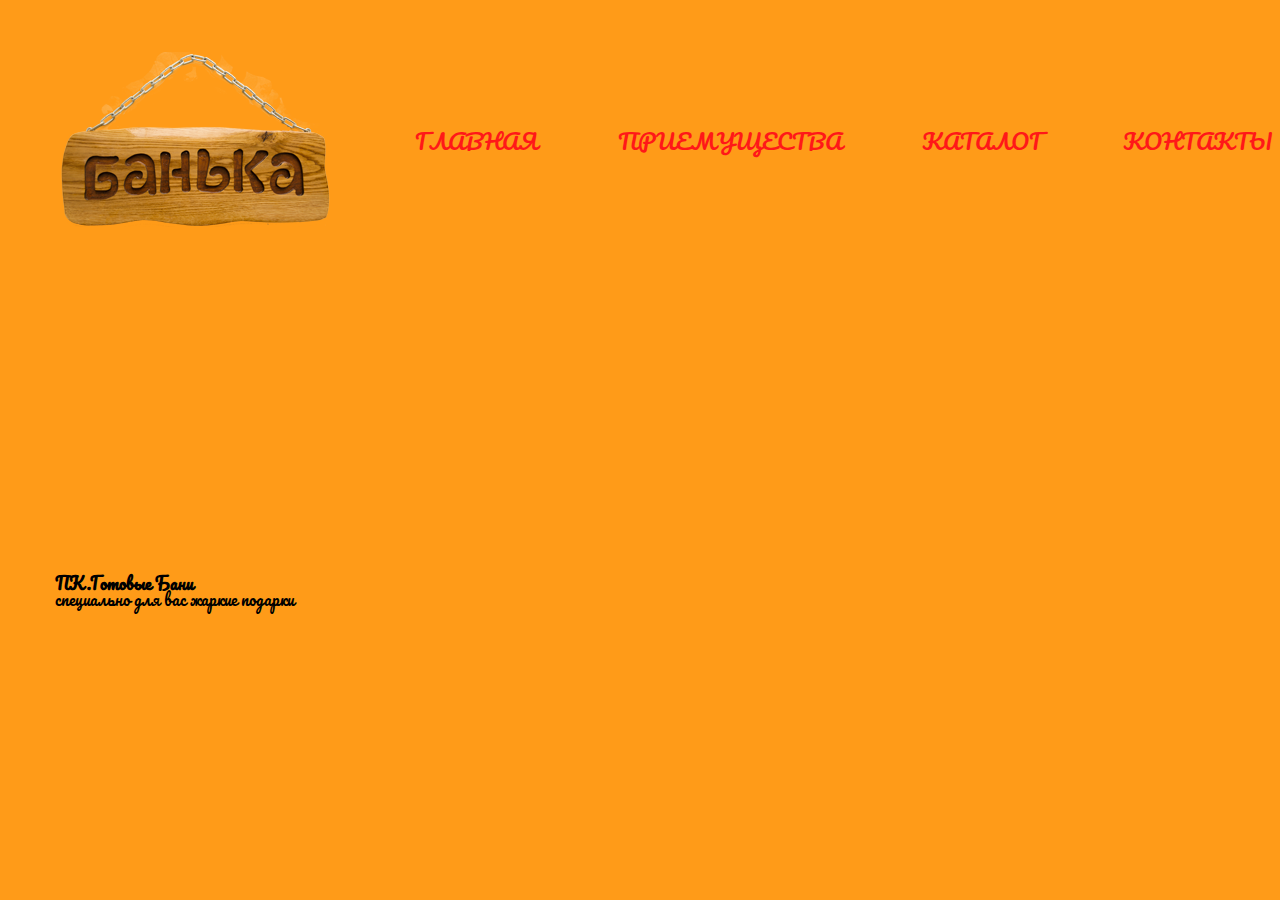
==== banya_sait/index.html @ 7cc7dd52 "Add files via upload" ====
<!DOCTYPE html>
<html lang="en">
<head>
	<meta charset="UTF-8">
	<title>выпускная работа flex</title>
	<link rel="stylesheet" href="normalize.css">
	<link rel="stylesheet" href="main.css">
	<link rel="stylesheet" href="">
	<link href="https://fonts.googleapis.com/css?family=Pacifico" rel="stylesheet">
	<link rel="stylesheet" href="https://use.fontawesome.com/releases/v5.6.1/css/all.css" integrity="sha384-gfdkjb5BdAXd+lj+gudLWI+BXq4IuLW5IT+brZEZsLFm++aCMlF1V92rMkPaX4PP" crossorigin="anonymous">
</head>
<body>
	<main class="main">
		<div class="wrapper">
		<header class="header">
			<div class="logo">
				<img src="img/logotip.png" alt="logo">
			</div>
			<nav class="header_menu">
				<ul class="menu">
					<li class="link_item"><a href="#">главная</a></li>
					<li class="link_item"><a href="#">приемущества</a></li>
					<li class="link_item"><a href="#">каталог</a></li>
					<li class="link_item"><a href="#">контакты</a></li>
				</ul>
			</nav>
		</header>
		<div class="main_text">
			<h1>ПК.Готовые Бани</h1>
			<span>специально для вас</span>
			<a href="#" class="btn">жаркие подарки</a>
		</div>
		<div class="main_arrow">
			<div class="arrow_down">
				<a href="#"><i class="fas fa-arrow-circle-down"></i></a>
			</div>
			</div>
		</div>
	</main>
</body>
</html>
---- banya_sait/main.css ----
body{
	color: #000;
	font-family: 'Pacifico', cursive;
	font-size: 16px;
}
.main{
	height: 100vh;
	background-color: #FF9B18;
}
.wrapper{
	max-width: 1170px;
	margin: 0 auto;
	height: 100%;
	display: flex;
	flex-direction: column;
	justify-content: space-between;
}
.header{
	display: flex;
	justify-content: space-between;
	align-items: center;
}
.menu{
	display: flex;
		justify-content: space-around;
}
.menu li{
	list-style: none;
	margin-left: 80px;
}
.menu li a{
	color: #FF1818;
	text-decoration: none;
	text-transform: uppercase;
	font-size: 22px;
	font-weight: 500;
}
.menu li a:hover{
	color: blue;
}
.logo{
	max-width: 100%;
	height: auto;
}
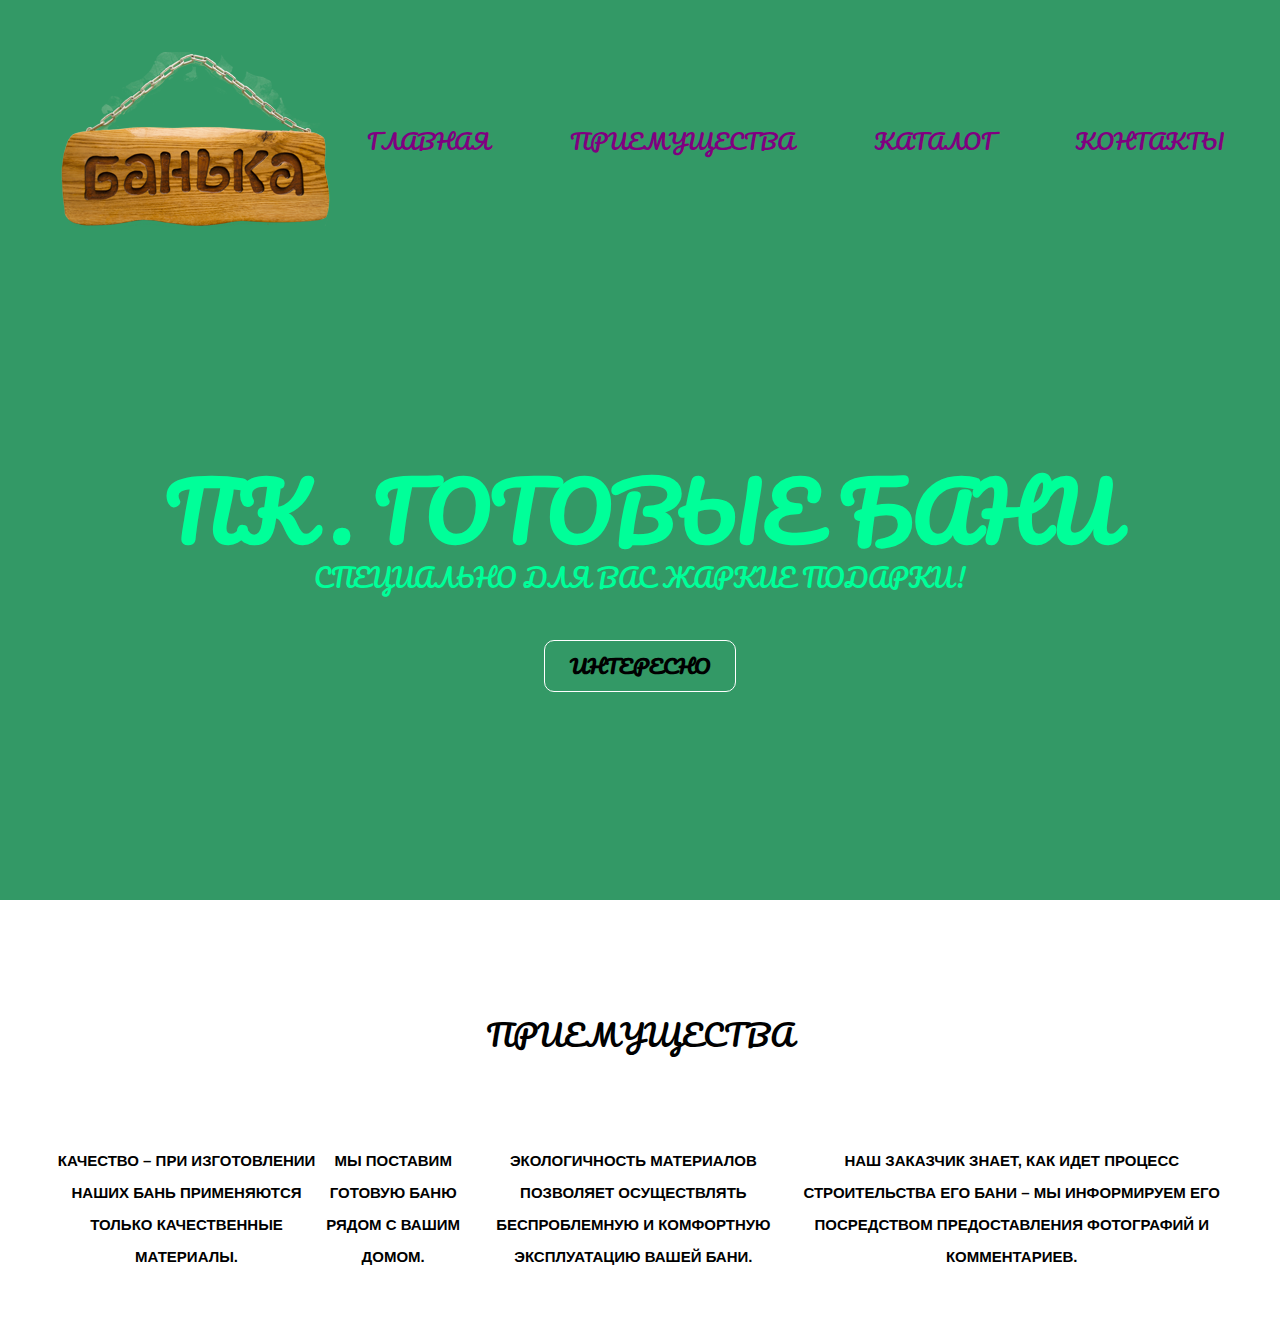
==== commit d20e1318: "Add files via upload" ====
--- a/banya_sait/index.html
+++ b/banya_sait/index.html
@@ -26,9 +26,9 @@
 			</nav>
 		</header>
 		<div class="main_text">
-			<h1>ПК.Готовые Бани</h1>
-			<span>специально для вас</span>
-			<a href="#" class="btn">жаркие подарки</a>
+			<h1>ПК . Готовые Бани</h1>
+			<span>специально для вас жаркие подарки!</span>
+			<a href="#" class="btn">интересно</a>
 		</div>
 		<div class="main_arrow">
 			<div class="arrow_down">
@@ -37,5 +37,39 @@
 			</div>
 		</div>
 	</main>
+	<section class="advantages" id="advantages">
+		<div class="wrapper">
+			<div class="section_header">
+				<h2>приемущества</h2>
+			</div>
+			<div class="advantages_contetnt">
+				<div class="item">
+					<i class="fas fa-tools"></i>
+					<span>
+						Качество – при изготовлении наших бань применяются только качественные материалы.
+					</span>
+				</div>
+				<div class="item">
+					<i class="fas fa-map-marked-alt"></i>
+					<span>
+						мы поставим  готовую баню рядом с вашим домом.
+					</span>
+				</div>
+				<div class="item">
+					<i class="fas fa-tree"></i>
+					<span>
+						экологичность материалов  позволяет осуществлять беспроблемную и комфортную эксплуатацию Вашей бани.
+					</span>
+				</div>
+				<div class="item">
+					<i class="fas fa-broadcast-tower"></i>
+					<span>
+						Наш заказчик знает, как идет процесс строительства его бани – мы информируем его посредством предоставления фотографий и комментариев.
+					</span>
+				</div>
+
+			</div>
+		</div>
+	</section>
 </body>
 </html>--- a/banya_sait/main.css
+++ b/banya_sait/main.css
@@ -3,9 +3,27 @@
 	font-family: 'Pacifico', cursive;
 	font-size: 16px;
 }
+h1{
+	font-size: 80px;
+	font-weight: 900;
+	text-transform: uppercase;
+	margin-bottom: 15px;
+}
+.btn{
+	display: block;
+	font-size: 20px;
+	text-transform: uppercase;
+	font-weight: 600;
+	color: #000;
+	border: 1px solid #fff;
+	border-radius: 10px;
+	padding: 15px 25px;
+	margin-top: 50px;
+	transition: 1s;
+}
 .main{
 	height: 100vh;
-	background-color: #FF9B18;
+	background-color: #339966;
 }
 .wrapper{
 	max-width: 1170px;
@@ -14,6 +32,19 @@
 	display: flex;
 	flex-direction: column;
 	justify-content: space-between;
+}
+.section_header{
+	display: flex;
+	justify-content: center;
+	align-items: flex-end;
+	height: 150px;
+	margin-bottom: 45px;
+}
+.section_header h2{
+	font-size: 30px;
+	color: #000;
+	text-transform: uppercase;
+	font-weight: 500;
 }
 .header{
 	display: flex;
@@ -29,16 +60,80 @@
 	margin-left: 80px;
 }
 .menu li a{
-	color: #FF1818;
+	color: purple;
 	text-decoration: none;
 	text-transform: uppercase;
 	font-size: 22px;
 	font-weight: 500;
 }
 .menu li a:hover{
-	color: blue;
+	color: #33ccff;
 }
 .logo{
 	max-width: 100%;
 	height: auto;
+	width: 200px;
+}
+.main_text{
+	display: flex;
+	flex-direction: column;
+	justify-content: center;
+	align-items: center;
+	color: #00ff99;
+}
+.main_text span{
+font-size: 25px;
+text-transform: uppercase;
+}
+.main-text a{
+	color: #fff;
+}
+.main_text a:hover{
+	color: #fff;
+	border: 1px solid #fff;
+	background-color: #339966;
+}
+.main_arrow{
+	display: flex;
+	justify-content: center;
+	align-items: center;
+	margin-bottom: 20px;
+}
+.main_arrow a{
+	color: #fff;
+	font-size: 50px;
+	transition: 1s;
+}
+.main_arrow a:hover{
+	color: #000;
+}
+.advantages_contetnt{
+	display: flex;
+	justify-content: space-between;
+	align-items: center;
+}
+.item{
+	display: flex;
+	flex-direction: column;
+	justify-content: space-between;
+	align-items: center;
+	margin-bottom: 70px;
+	transition: 1s;
+	text-align: center;
+    line-height: 32px;
+}
+.item:hover{
+	transform: scale(1.2);
+}
+.item i{
+	font-size: 12rem;
+	color: #456789
+}
+.item span{
+	font-size: 15px;
+	color: #000;
+	font-weight: 900;
+	text-transform: uppercase;
+	margin-top: 50px;
+	font-family: sans-serif;
 }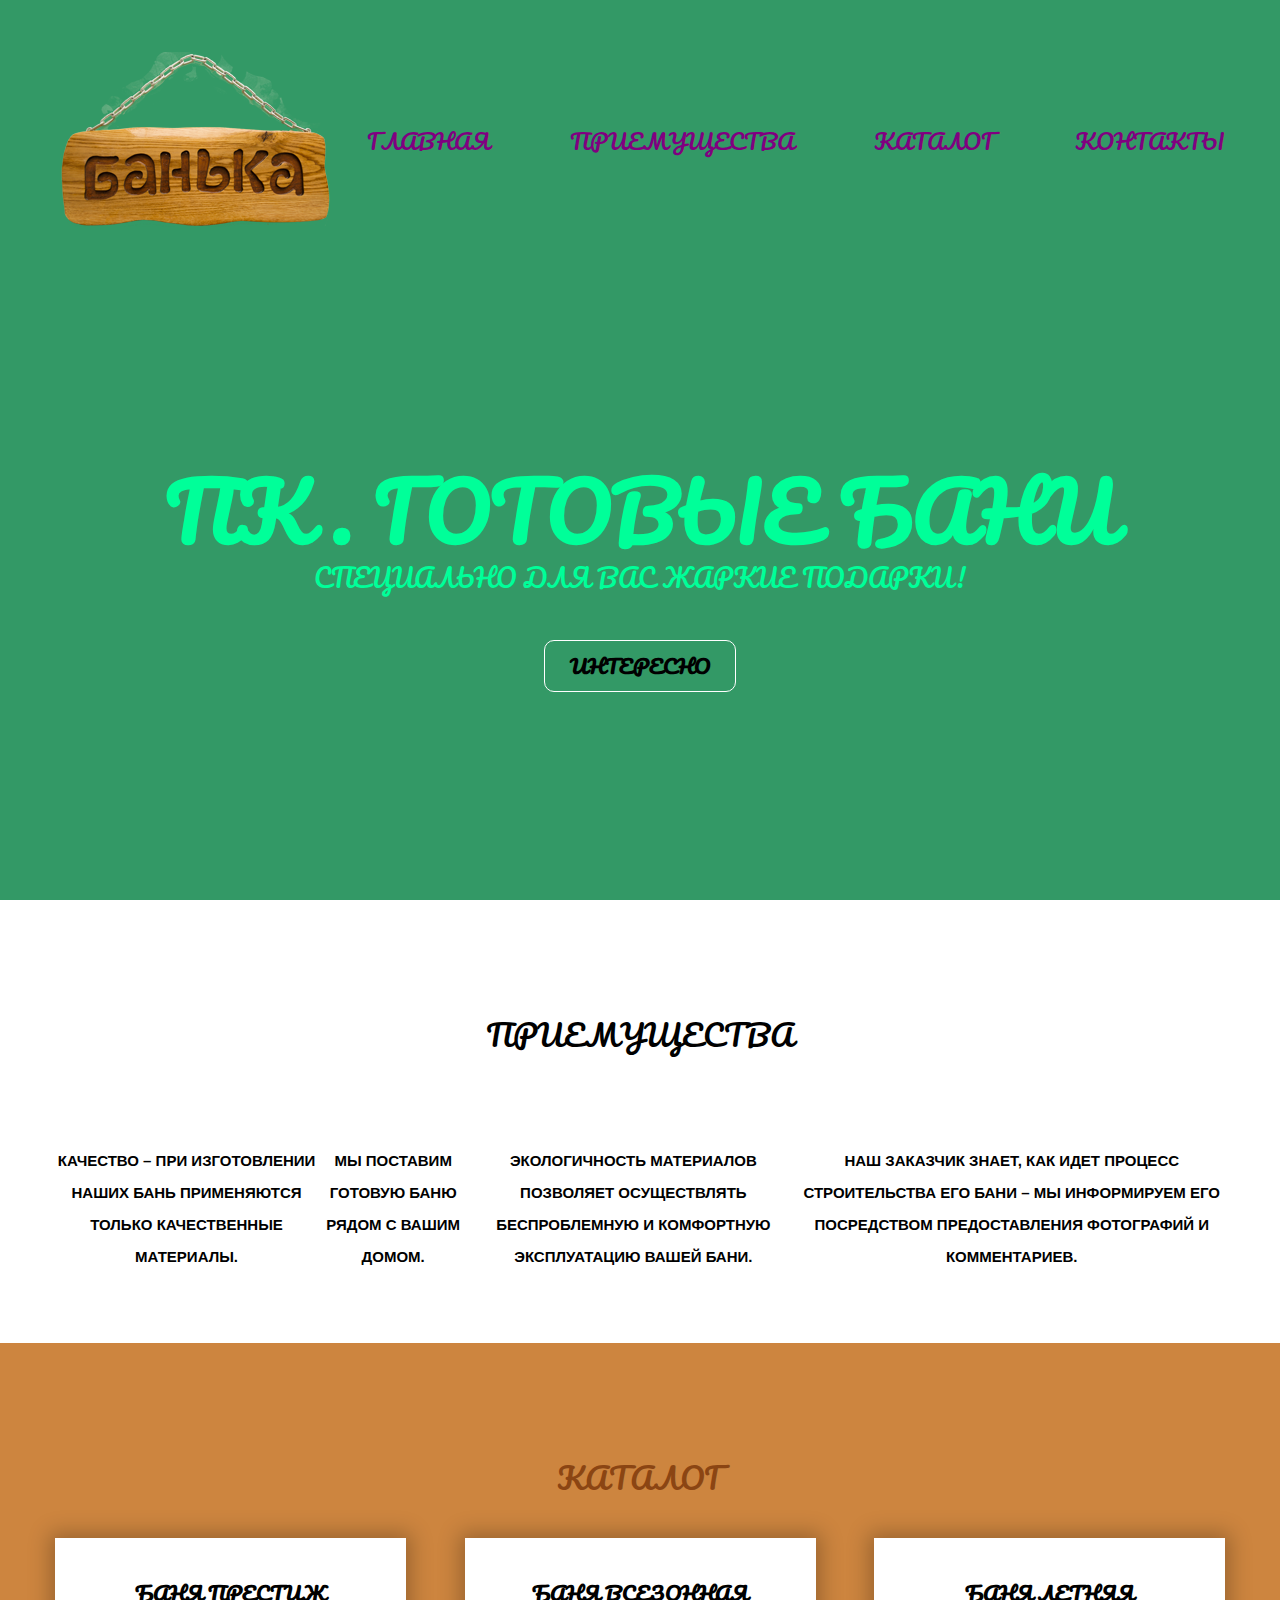
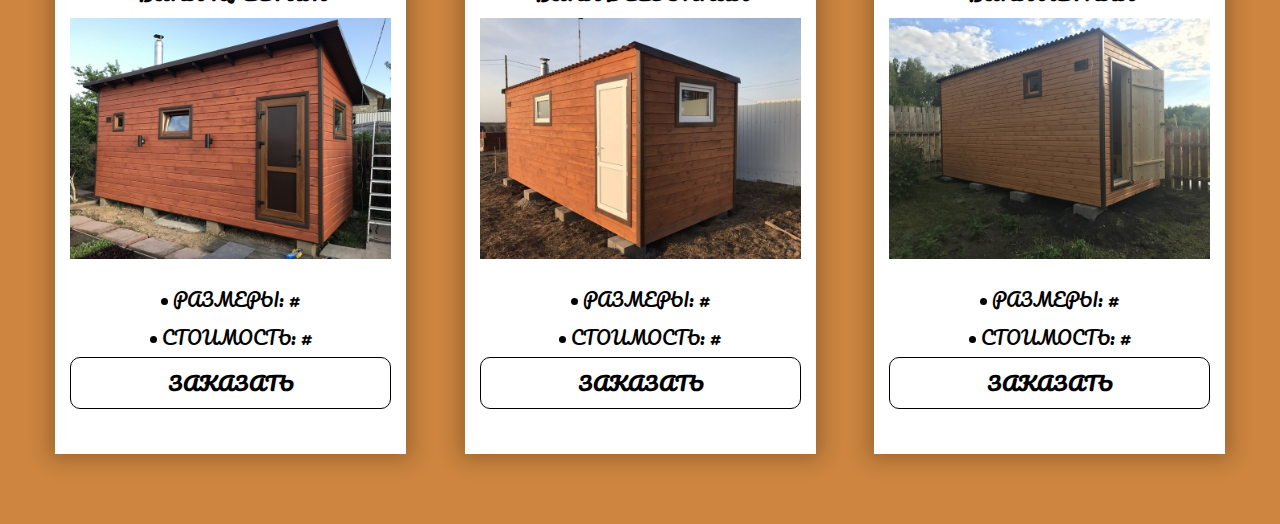
==== commit 47b1365d: "Add files via upload" ====
--- a/banya_sait/index.html
+++ b/banya_sait/index.html
@@ -71,5 +71,41 @@
 			</div>
 		</div>
 	</section>
+	<section class="catalog">
+		<div class="wrapper">
+			<div class="section_header">
+				<h2>каталог</h2>
+			</div>
+			<div class="catalog_content">
+				<div class="catalog_item">
+					<div class="catalog_item_header">
+						<h3>баня престиж</h3>
+						<img src="img/img_1.jpg" alt="">
+						<p><span>размеры:</span>#</p>
+						<p><span>стоимость:</span>#</p>
+						<a href="#" class="btn">заказать</a>
+					</div>
+				</div>
+				<div class="catalog_item">
+					<div class="catalog_item_header">
+						<h3>баня всезонная</h3>
+						<img src="img/img_2.jpg" alt="">
+						<p><span>размеры:</span>#</p>
+						<p><span>стоимость:</span>#</p>
+						<a href="#" class="btn">заказать</a>
+					</div>
+				</div>
+				<div class="catalog_item">
+					<div class="catalog_item_header">
+						<h3>баня летняя</h3>
+						<img src="img/img_3.jpg" alt="">
+						<p><span>размеры:</span>#</p>
+						<p><span>стоимость:</span>#</p>
+						<a href="#" class="btn">заказать</a>
+					</div>
+				</div>
+			</div>
+		</div>
+	</section>
 </body>
 </html>--- a/banya_sait/main.css
+++ b/banya_sait/main.css
@@ -136,4 +136,77 @@
 	text-transform: uppercase;
 	margin-top: 50px;
 	font-family: sans-serif;
+}
+.catalog{
+	background-color: #CD853F;
+}
+.catalog h2{
+	color: #8B4513;
+}
+.catalog_content{
+	display: flex;
+	justify-content: space-between;
+}
+.catalog_item{
+	display: flex;
+	flex-direction: column;
+	width: 30%;
+	margin-bottom: 70px;
+	padding: 15px;
+	background-color: #fff;
+	box-shadow: 0px 0px 20px 5px rgba(0,0,0,0.25);
+	transition: 1s;
+}
+.catalog_item:hover{
+	transform: scale(1.1);
+}
+.catalog_item_header{
+	min-height: 40px;
+	text-align: center;
+	font-size: 20px;
+	text-transform: uppercase;
+	margin: 15px 0;
+}
+.catalog_item_header h3{
+	margin: 15px 0;
+}
+.catalog_item img{
+	width: 100%;
+	height: auto;
+	margin-bottom: 20px;
+}
+.catalog_item p{
+	font-weight: 300;
+	font-size: 16px;
+	padding: 10px 0;
+}
+.catalog_item p span{
+	font-weight: 500;
+	font-size: 18px;
+	margin-right: 5px;
+}
+.catalog_item p::before{
+	content: '';
+	display: inline-block;
+	width: 7px;
+	height: 7px;
+	border-radius: 50%;
+	background-color: #000;
+	vertical-align: middle;
+	margin-right: 5px;
+	margin-bottom: 4px;
+}
+.catalog_item a{
+	display: block;
+	margin: 0 auto;
+	color: #000;
+	border: 1px solid #000;
+	margin-bottom: 15px;
+	padding: 15px 40px;
+	transition: 1s;
+}
+.catalog_item a:hover{
+	background-color: #A0522D;
+	color: #fff;
+	border: 1px solid #B8860B;
 }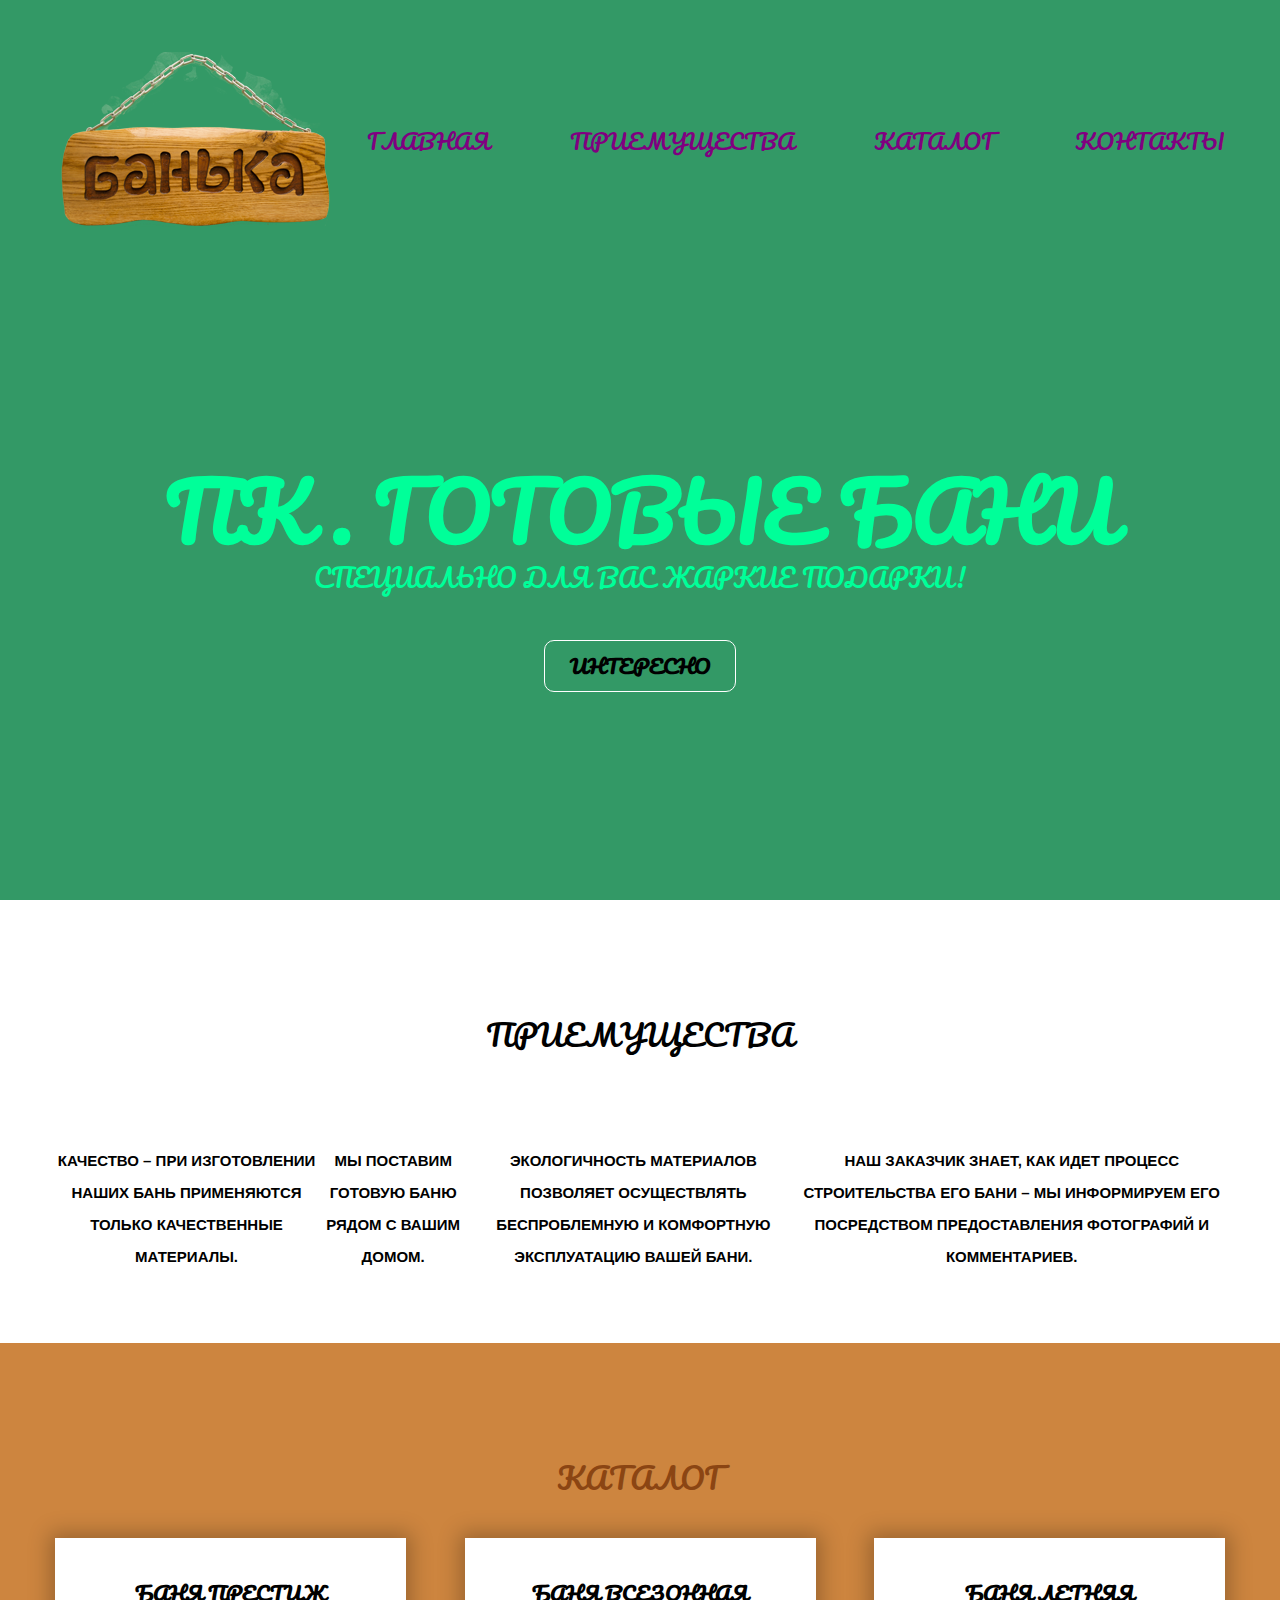
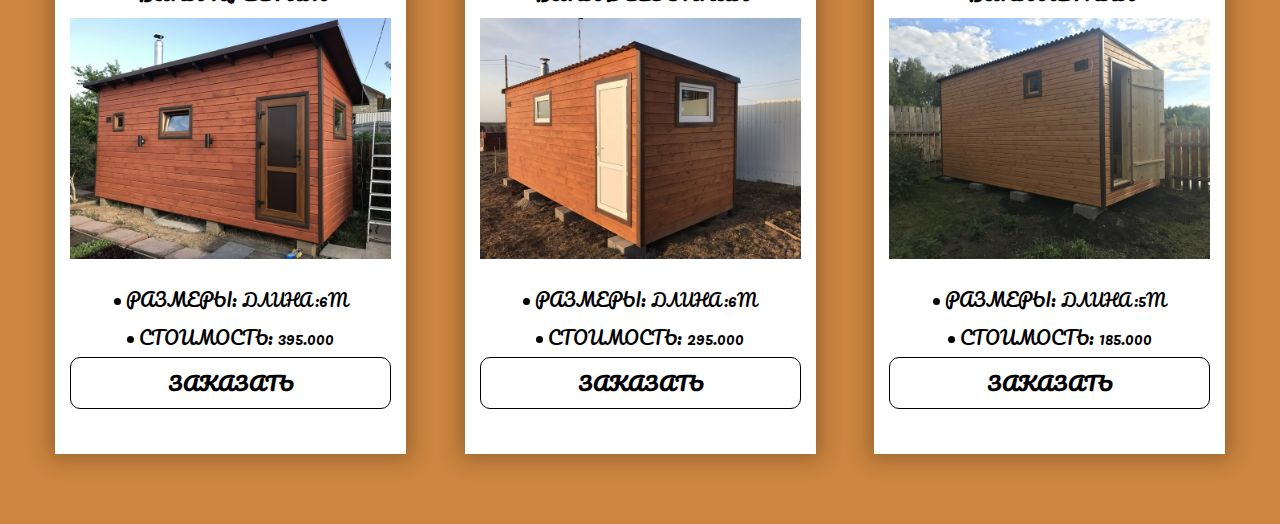
==== commit b03429a2: "Update index.html" ====
--- a/banya_sait/index.html
+++ b/banya_sait/index.html
@@ -81,8 +81,8 @@
 					<div class="catalog_item_header">
 						<h3>баня престиж</h3>
 						<img src="img/img_1.jpg" alt="">
-						<p><span>размеры:</span>#</p>
-						<p><span>стоимость:</span>#</p>
+						<p><span>размеры:</span>длина:6m</p>
+						<p><span>стоимость:</span>395.000</p>
 						<a href="#" class="btn">заказать</a>
 					</div>
 				</div>
@@ -90,8 +90,8 @@
 					<div class="catalog_item_header">
 						<h3>баня всезонная</h3>
 						<img src="img/img_2.jpg" alt="">
-						<p><span>размеры:</span>#</p>
-						<p><span>стоимость:</span>#</p>
+						<p><span>размеры:</span>длина:6m</p>
+						<p><span>стоимость:</span>295.000</p>
 						<a href="#" class="btn">заказать</a>
 					</div>
 				</div>
@@ -99,8 +99,8 @@
 					<div class="catalog_item_header">
 						<h3>баня летняя</h3>
 						<img src="img/img_3.jpg" alt="">
-						<p><span>размеры:</span>#</p>
-						<p><span>стоимость:</span>#</p>
+						<p><span>размеры:</span>длина:5m</p>
+						<p><span>стоимость:</span>185.000</p>
 						<a href="#" class="btn">заказать</a>
 					</div>
 				</div>
@@ -108,4 +108,4 @@
 		</div>
 	</section>
 </body>
-</html>+</html>
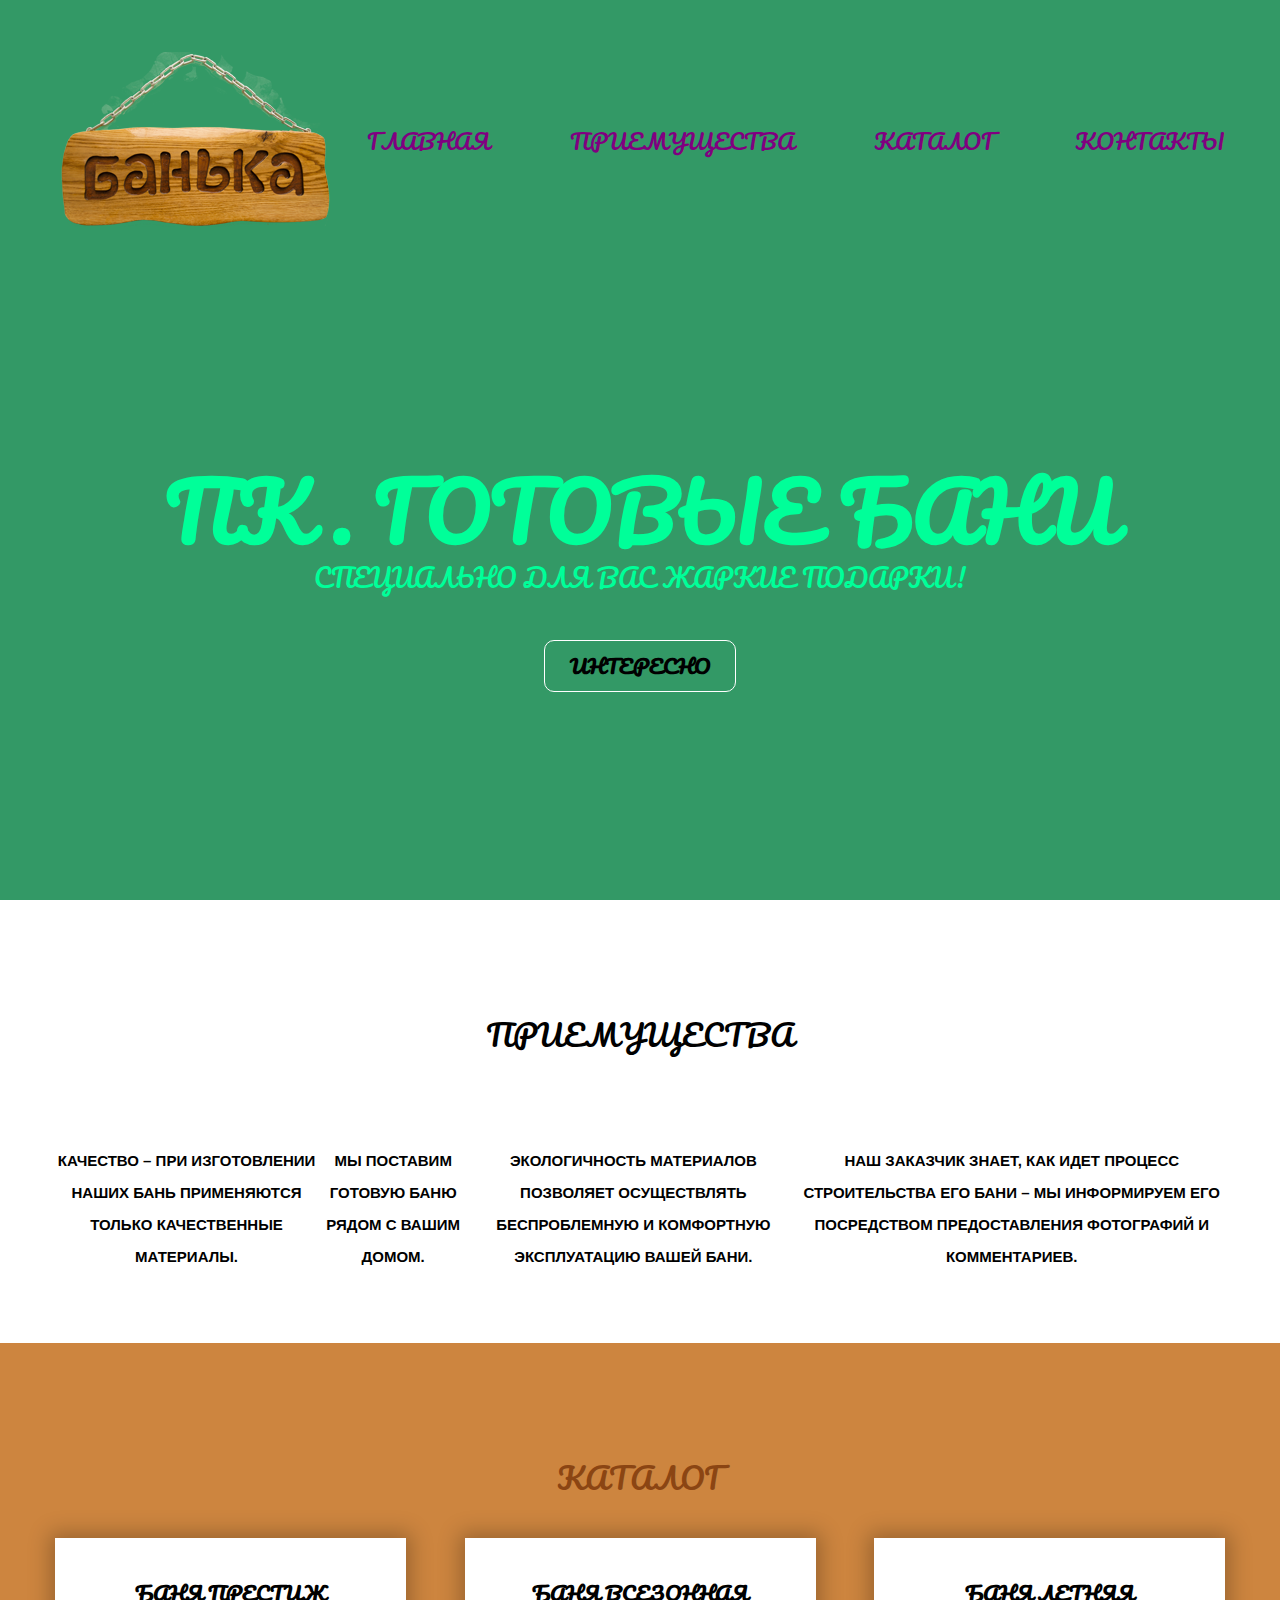
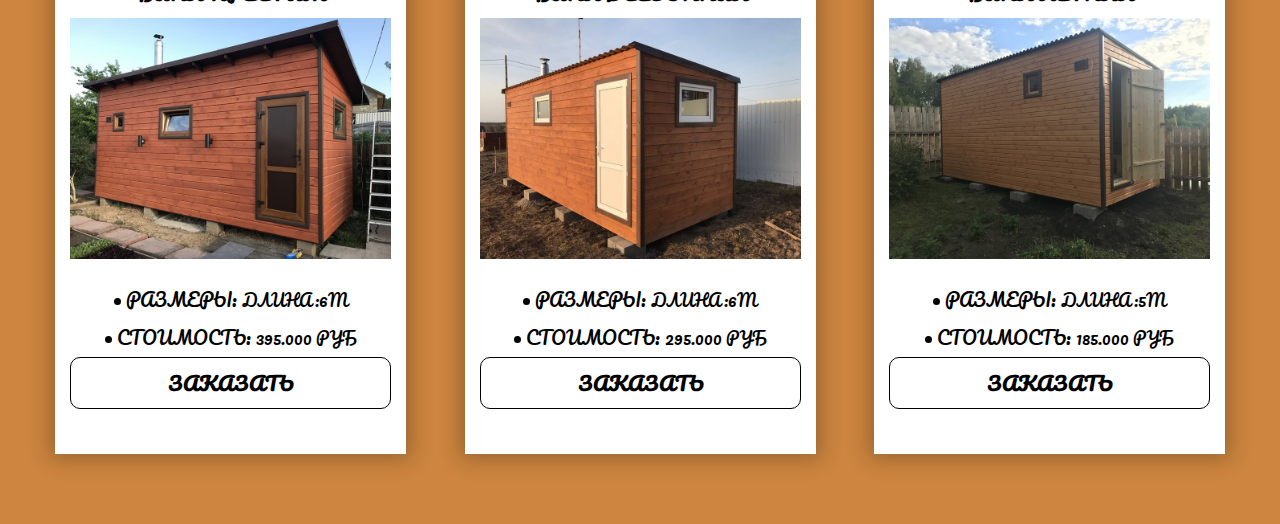
==== commit 6fb6bceb: "Update index.html" ====
--- a/banya_sait/index.html
+++ b/banya_sait/index.html
@@ -82,7 +82,7 @@
 						<h3>баня престиж</h3>
 						<img src="img/img_1.jpg" alt="">
 						<p><span>размеры:</span>длина:6m</p>
-						<p><span>стоимость:</span>395.000</p>
+						<p><span>стоимость:</span>395.000 руб</p>
 						<a href="#" class="btn">заказать</a>
 					</div>
 				</div>
@@ -91,7 +91,7 @@
 						<h3>баня всезонная</h3>
 						<img src="img/img_2.jpg" alt="">
 						<p><span>размеры:</span>длина:6m</p>
-						<p><span>стоимость:</span>295.000</p>
+						<p><span>стоимость:</span>295.000 руб</p>
 						<a href="#" class="btn">заказать</a>
 					</div>
 				</div>
@@ -100,7 +100,7 @@
 						<h3>баня летняя</h3>
 						<img src="img/img_3.jpg" alt="">
 						<p><span>размеры:</span>длина:5m</p>
-						<p><span>стоимость:</span>185.000</p>
+						<p><span>стоимость:</span>185.000 руб</p>
 						<a href="#" class="btn">заказать</a>
 					</div>
 				</div>
